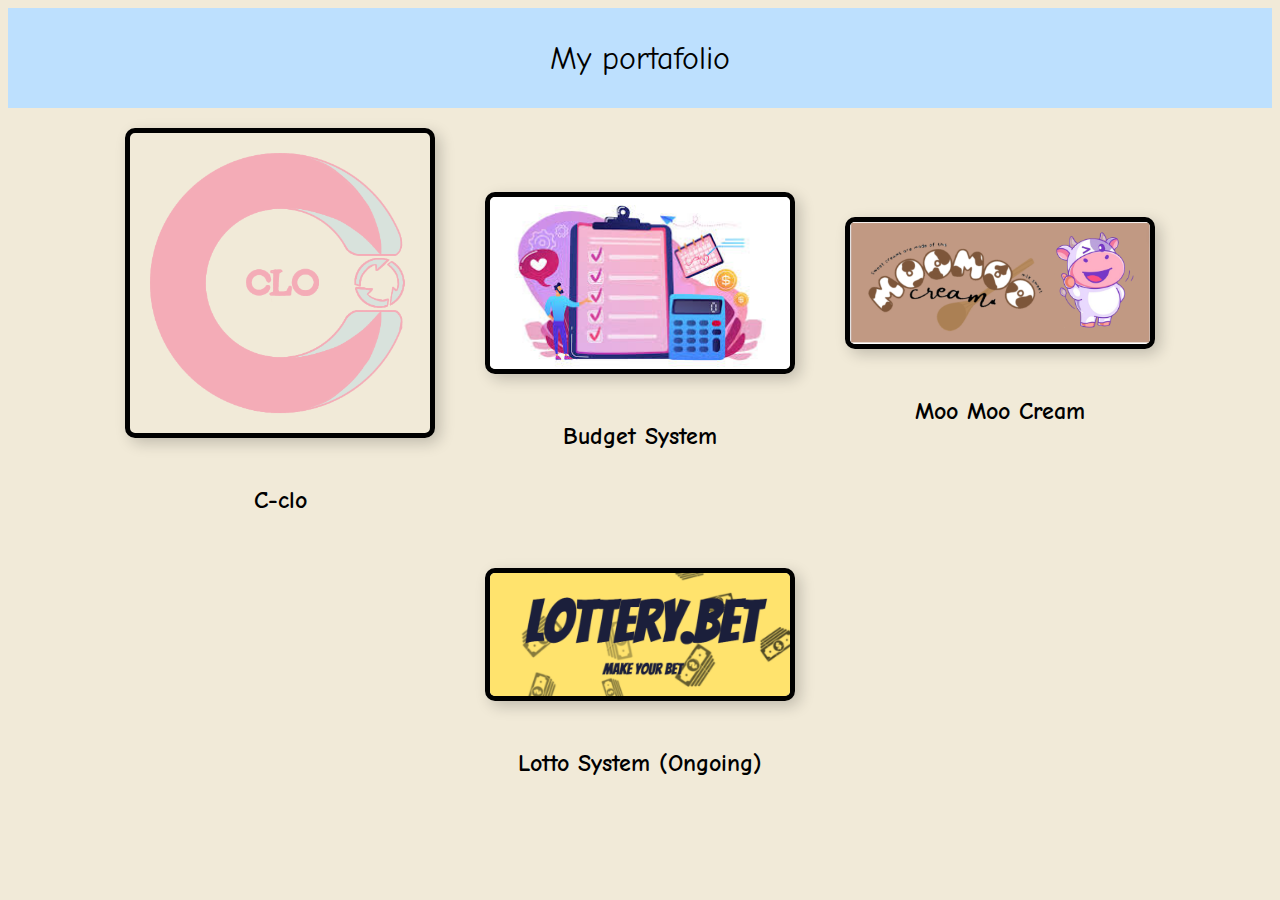
==== index.html @ d4af36d7 "demo1" ====
<!DOCTYPE html>
<html lang="en">
<head>
    <meta charset="UTF-8">
    <meta name="viewport" content="width=device-width, initial-scale=1.0">
    <link href="styles.css" rel="stylesheet">
    <link rel="preconnect" href="https://fonts.googleapis.com">
<link rel="preconnect" href="https://fonts.gstatic.com" crossorigin>
<link href="https://fonts.googleapis.com/css2?family=Comic+Neue:ital,wght@0,300;0,400;0,700;1,300;1,400;1,700&display=swap" rel="stylesheet">
    <title>Portafolio</title>
</head>
<body>
    <div class="header">My portafolio</div>
    <div class="sites">
        <div class="elements">
            <a href="http://cclo.freesite.online/CSCI265-Project-development/sourcePHP/login.php" target="_blank">
                <img src="img/logoCclo.png">
            </a>
            <p>C-clo</p>
        </div>

        <div class="elements">
            <a href="https://dmalagon10.github.io/budgeting-system/" target="_blank">
                <img src="img/budget.jpeg">
            </a>
            <p>Budget System</p>
        </div>

        <div class="elements">
            <a href="https://dmalagon10.github.io/MooMooCream/" target="_blank">
                <img src="img/moomoo.png">
            </a>
            <p>Moo Moo Cream</p>
        </div>

        <div class="elements">
            <img src="img/lotteryBet.png">
            <p>Lotto System (Ongoing)</p>
        </div>
    </div>
</body>
</html>
---- styles.css ----
.header{
    background-color: #bde0fe;
    height: 100px;
    align-items: center;
    display: flex;
    justify-content: center;
    font-family: "Comic Neue", cursive;
    font-weight: 400;
    font-size: xx-large;
}
body{
    background-color: #f1ead8;
}
.elements{
    float: left;
}
img{
    width: 300px;
    height: auto;
    margin: 20px;
    border: 5px solid black; /* Borde rojo de 5px */
    border-radius: 10px;
    box-shadow: 5px 5px 15px rgba(0, 0, 0, 0.2);
}
.sites{
    display: flex;
    justify-content: center; /* Centers horizontally */
    align-items: center; /* Aligns items vertically */
    flex-wrap: wrap; /* Allows items to wrap */
    gap: 10px;
}
p{
    text-align: center;
    font-family: "Comic Neue", cursive;
    font-weight: bold;
    font-size: x-large;
}
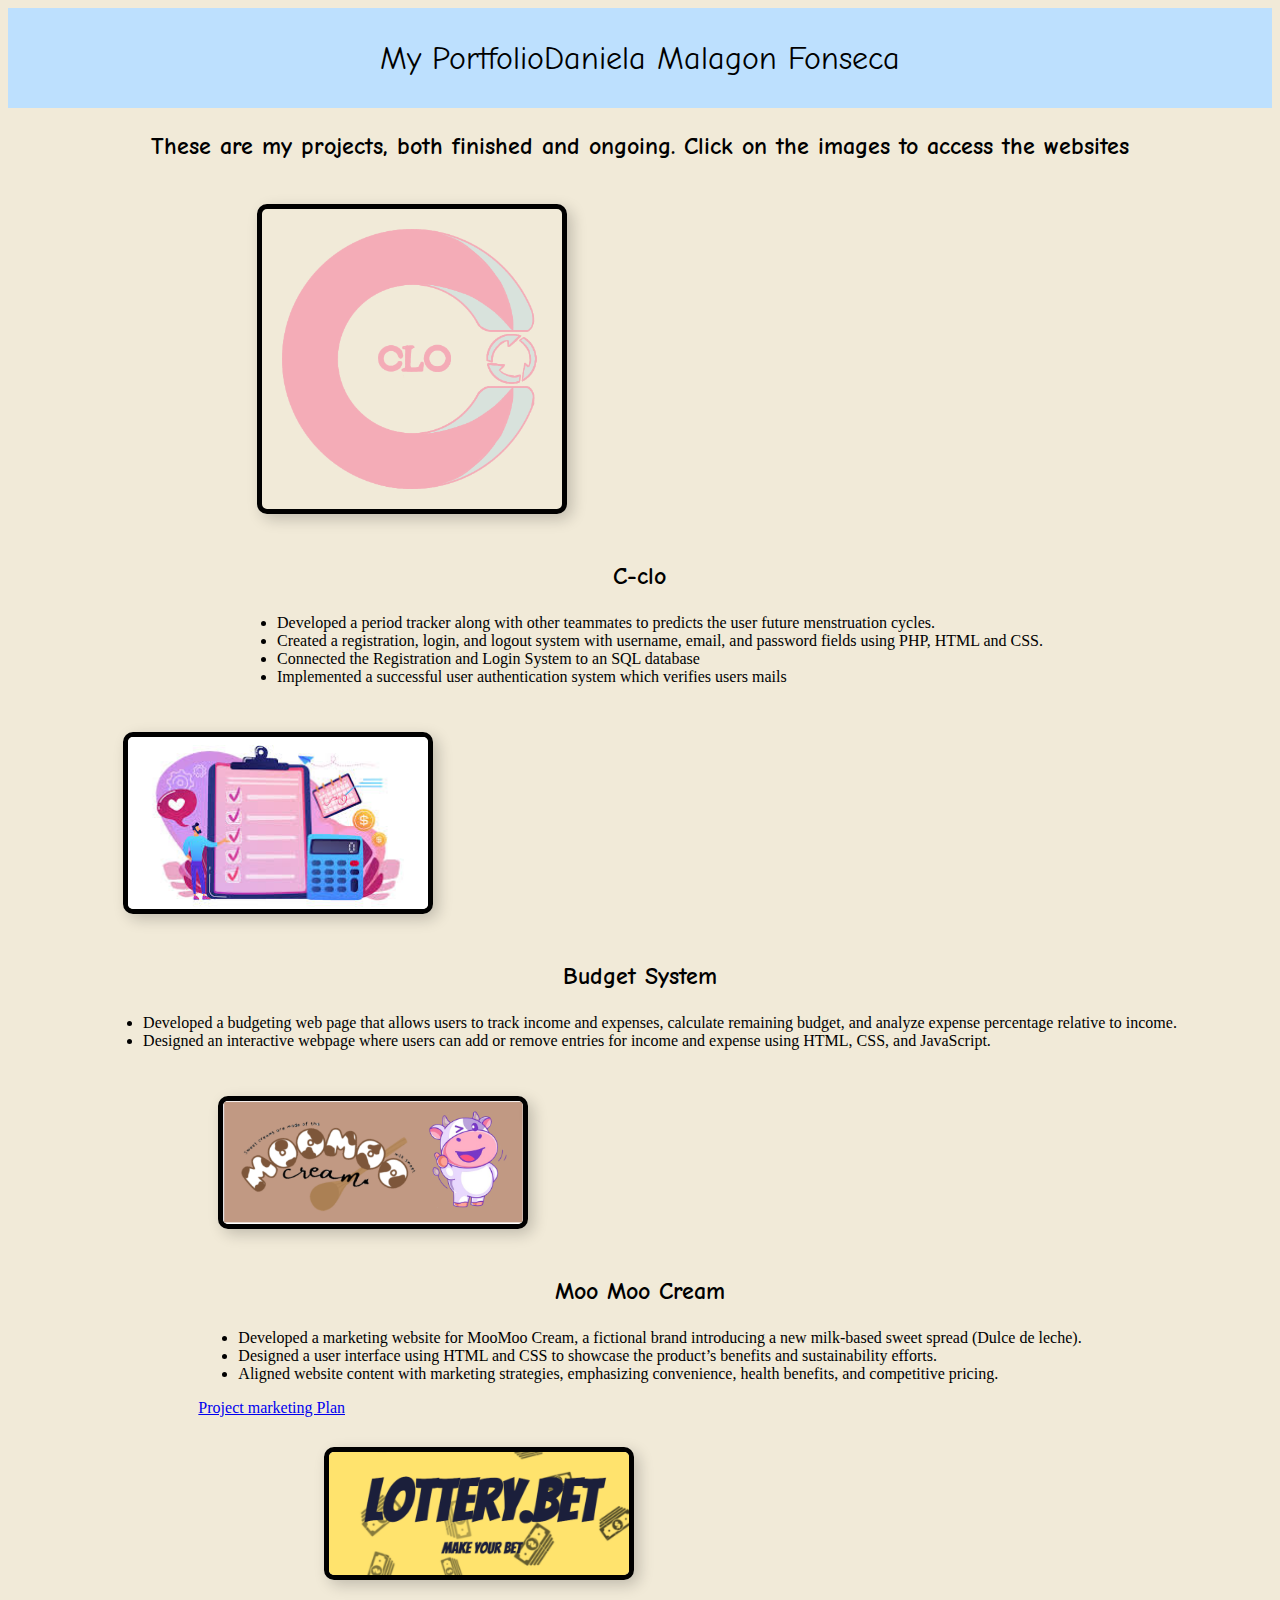
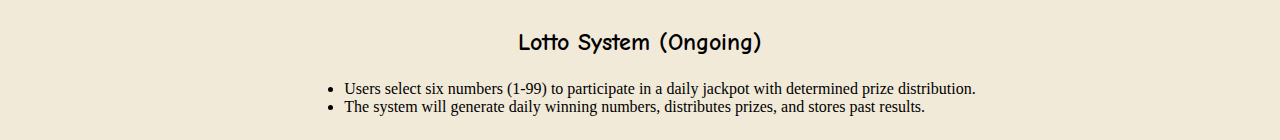
==== commit df72c8c6: "spelling" ====
--- a/index.html
+++ b/index.html
@@ -10,13 +10,24 @@
     <title>Portafolio</title>
 </head>
 <body>
-    <div class="header">My portafolio</div>
+    <div class="header">
+        <div class="title">My Portfolio</div>
+        <div class="name">Daniela Malagon Fonseca</div>
+    </div>
+    </div>
+    <p class="desc">These are my projects, both finished and ongoing. Click on the images to access the websites</p>
     <div class="sites">
         <div class="elements">
             <a href="http://cclo.freesite.online/CSCI265-Project-development/sourcePHP/login.php" target="_blank">
                 <img src="img/logoCclo.png">
             </a>
             <p>C-clo</p>
+            <ul>
+                <li>Developed a period tracker along with other teammates to predicts the user future menstruation cycles.</li>
+                <li>Created a registration, login, and logout system with username, email, and password fields using PHP, HTML and CSS.</li>
+                <li>Connected the Registration and Login System to an SQL database </li>
+                <li>Implemented a successful user authentication system which verifies users mails </li>
+            </ul>
         </div>
 
         <div class="elements">
@@ -24,6 +35,10 @@
                 <img src="img/budget.jpeg">
             </a>
             <p>Budget System</p>
+            <ul>
+                <li>Developed a budgeting web page that allows users to track income and expenses, calculate remaining budget, and analyze expense percentage relative to income.</li>
+                <li>Designed an interactive webpage where users can add or remove entries for income and expense using HTML, CSS, and JavaScript.</li>
+            </ul>
         </div>
 
         <div class="elements">
@@ -31,11 +46,23 @@
                 <img src="img/moomoo.png">
             </a>
             <p>Moo Moo Cream</p>
+            <ul>
+                <li>Developed a marketing website for MooMoo Cream, a fictional brand introducing a new milk-based sweet spread (Dulce de leche).</li>
+                <li>Designed a user interface using HTML and CSS to showcase the product’s benefits and sustainability efforts.</li>
+                <li>Aligned website content with marketing strategies, emphasizing convenience, health benefits, and competitive pricing.</li>
+            </ul>
+            <a href="project.pdf" target="_blank" class="project">Project marketing Plan</a>
         </div>
 
         <div class="elements">
-            <img src="img/lotteryBet.png">
+            <a href="https://dmalagon10.github.io/Lottery/" target="_blank">
+                <img src="img/lotteryBet.png">
+            </a>
             <p>Lotto System (Ongoing)</p>
+            <ul>
+                <li>Users select six numbers (1-99) to participate in a daily jackpot with determined prize distribution.</li>
+                <li>The system will generate daily winning numbers, distributes prizes, and stores past results.</li>
+            </ul>
         </div>
     </div>
 </body>
